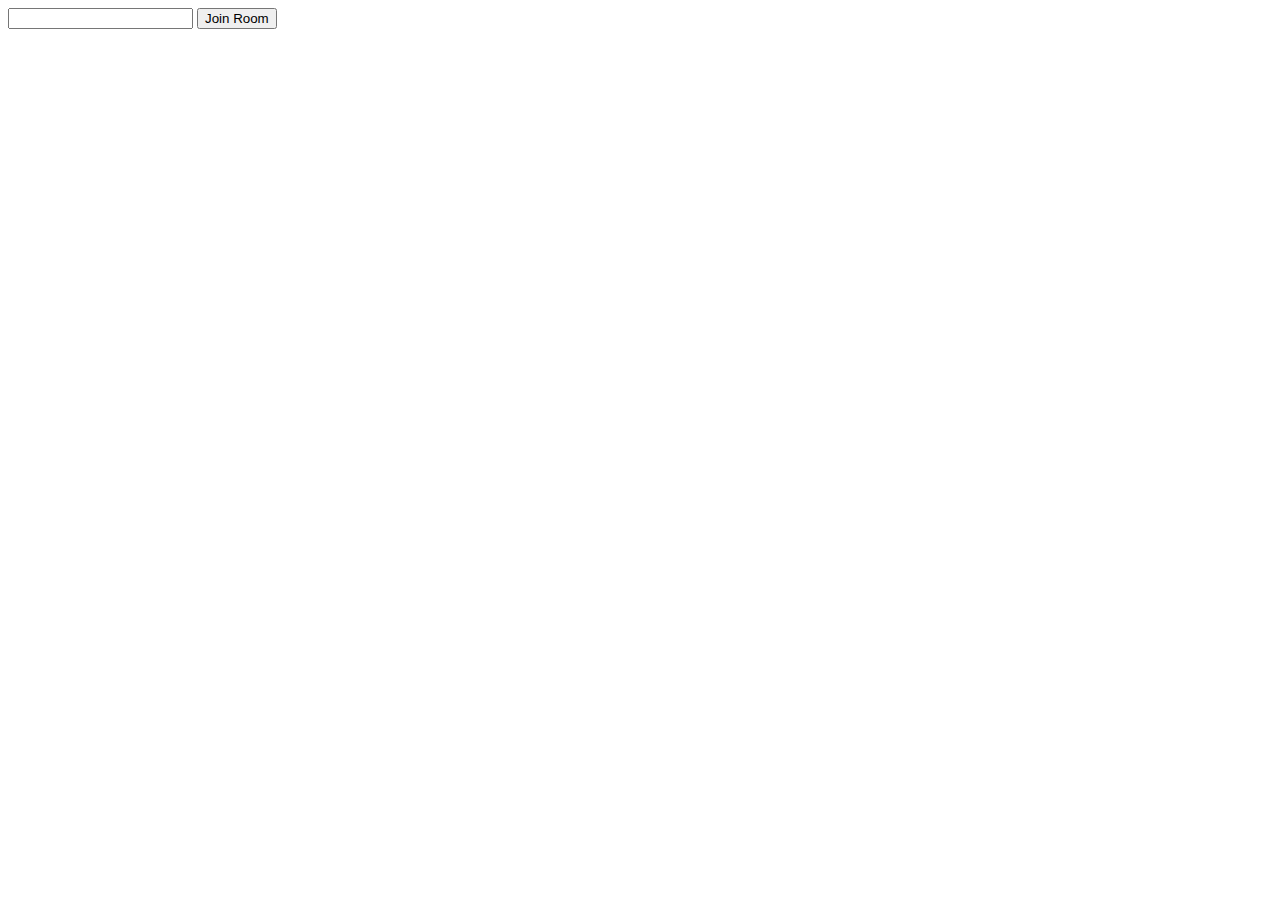
==== lobby.html @ 6504ffe9 "create room" ====
<!DOCTYPE html>
<html lang="en">
<head>
    <meta charset="UTF-8">
    <meta http-equiv="X-UA-Compatible" content="IE=edge">
    <meta name="viewport" content="width=device-width, initial-scale=1.0">
    <title>PeeChat</title>
    <link rel="stylesheet" type="'text-css" media="'screen" href="'lobby.css">
</head>
<body>
    <form id="join-form">
        <input type="'text" name="invite_link" require />
        <input type="submit" value="Join Room"  />

    </form>
</body>

<script>
    let form = document.getElementById('join-form');

    form.addEventListener('submit', (e) => {
        e.preventDefault();
        let inviteCode = e.target.invite_link.value;
        window.location = `index.html?room=${inviteCode}`
    })
</script>

</html>
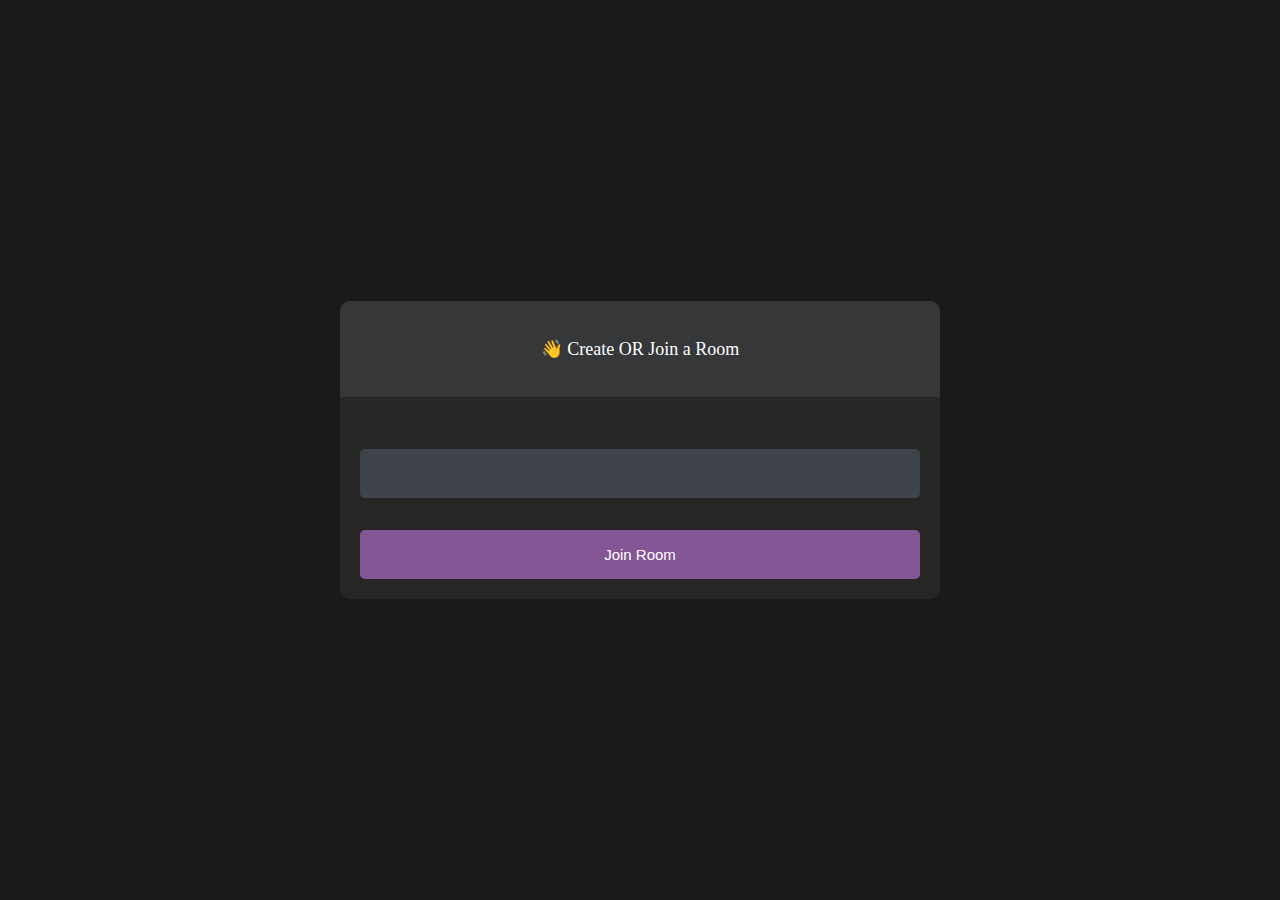
==== commit c89897c2: "feat: add styles" ====
--- a/lobby.html
+++ b/lobby.html
@@ -1,28 +1,36 @@
 <!DOCTYPE html>
-<html lang="en">
-<head>
-    <meta charset="UTF-8">
-    <meta http-equiv="X-UA-Compatible" content="IE=edge">
-    <meta name="viewport" content="width=device-width, initial-scale=1.0">
-    <title>PeeChat</title>
-    <link rel="stylesheet" type="'text-css" media="'screen" href="'lobby.css">
-</head>
-<body>
-    <form id="join-form">
-        <input type="'text" name="invite_link" require />
-        <input type="submit" value="Join Room"  />
+<html>
+  <head>
+    <meta charset="utf-8" />
+    <meta http-equiv="X-UA-Compatible" content="IE=edge" />
+    <title>PeerChat</title>
+    <meta name="viewport" content="width=device-width, initial-scale=1" />
+    <link rel="stylesheet" type="text/css" media="screen" href="lobby.css" />
+  </head>
+  <body>
+    <main id="lobby-container">
+      <div id="form-container">
+        <div id="form__container__header">
+          <p>👋 Create OR Join a Room</p>
+        </div>
 
-    </form>
-</body>
+        <div id="form__content__wrapper">
+          <form id="join-form">
+            <input type="text" name="invite_link" required />
+            <input type="submit" value="Join Room" />
+          </form>
+        </div>
+      </div>
+    </main>
+  </body>
 
-<script>
-    let form = document.getElementById('join-form');
+  <script>
+    let form = document.getElementById("join-form");
 
-    form.addEventListener('submit', (e) => {
-        e.preventDefault();
-        let inviteCode = e.target.invite_link.value;
-        window.location = `index.html?room=${inviteCode}`
-    })
-</script>
-
-</html>+    form.addEventListener("submit", (e) => {
+      e.preventDefault();
+      let inviteCode = e.target.invite_link.value;
+      window.location = `index.html?room=${inviteCode}`;
+    });
+  </script>
+</html>
--- a/lobby.css
+++ b/lobby.css
@@ -0,0 +1,50 @@
+body{
+    background-color: #1a1a1a;
+    color: #fff;
+}
+
+#form-container{
+    width: 90%;
+    max-width: 600px;
+    border-radius: 10px;
+    background-color: #262625;
+    position: fixed;
+    top: 50%;
+    left: 50%;
+    transform: translate(-50%, -50%);
+}
+
+
+#form__container__header {
+    border-radius: 10px 10px 0 0;
+    padding: 30px;
+    text-align: center;
+    background-color: #363739;
+    margin: 0;
+    font-size: 18px;
+    font-size: 300;
+    line-height: 0;
+  }
+
+  #form__content__wrapper{
+    padding: 20px;
+}
+
+input {
+    box-sizing: border-box;
+    color: #fff;
+    width: 100%;
+    margin: 0;
+    border: none;
+    border-radius: 5px;
+    padding: 16px 20px;
+    font-size: 15px;
+    background-color: #3f434a;
+    margin-top: 32px;
+  }
+ 
+ 
+  input[type='submit'] {
+    background-color: #845695;
+ 
+  }